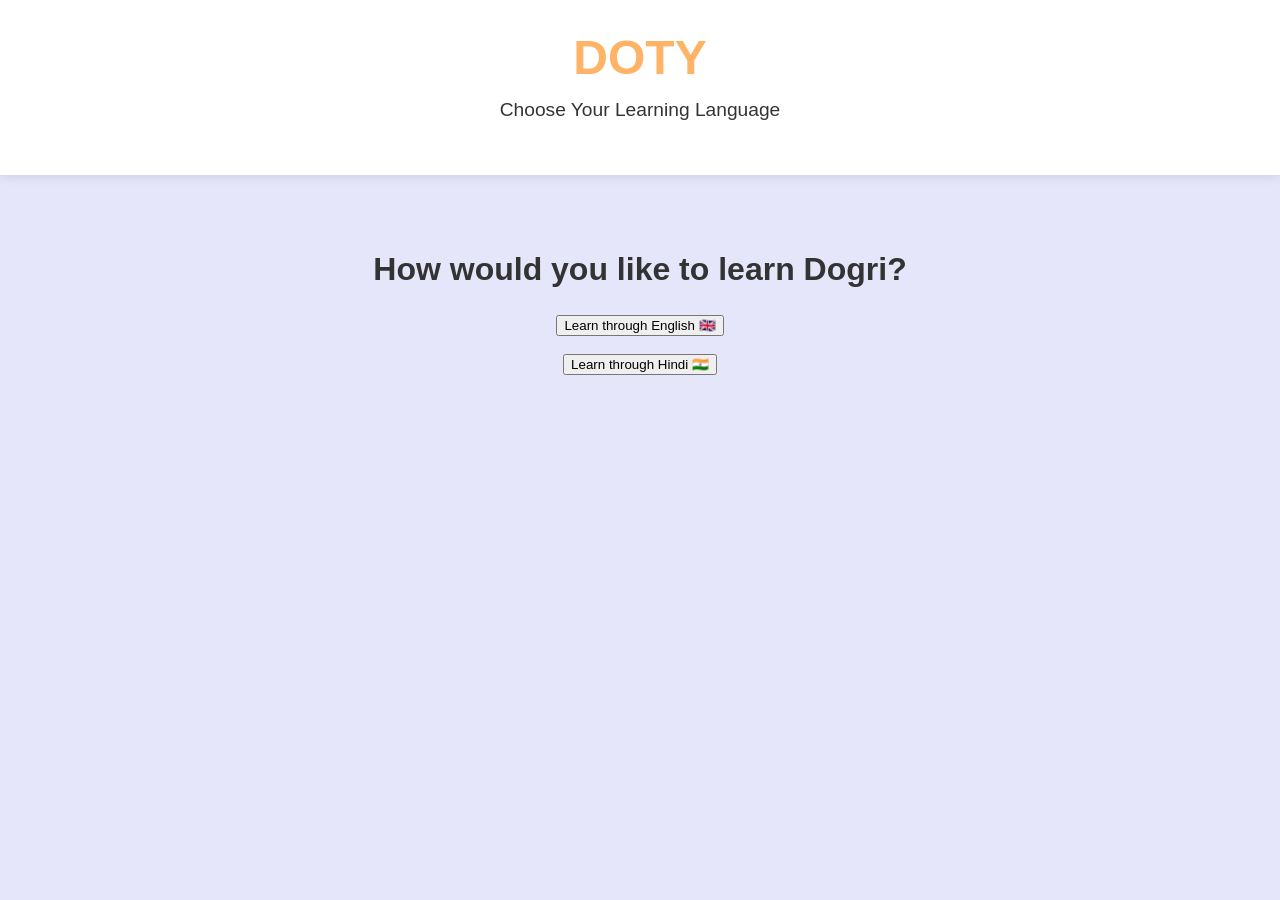
==== home.html @ e995af78 "Create home.html" ====
<!DOCTYPE html>
<html lang="en">
<head>
    <meta charset="UTF-8">
    <meta name="viewport" content="width=device-width, initial-scale=1.0">
    <title>Select Language - DOTY</title>
    <link rel="stylesheet" href="style.css">
</head>
<body>

<header>
    <h1>DOTY</h1>
    <p>Choose Your Learning Language</p>
</header>

<main>
    <h2>How would you like to learn Dogri?</h2>

    <button onclick="selectEnglish()">
        Learn through English 🇬🇧
    </button>

    <br><br>

    <button onclick="selectHindi()">
        Learn through Hindi 🇮🇳
    </button>
</main>

<script>
function selectEnglish() {
    alert("English mode selected!");
}

function selectHindi() {
    alert("Hindi mode selected!");
}
</script>

</body>
</html>
---- style.css ----
/* General Styling */
body {
    margin: 0;
    font-family: Arial, sans-serif;
    background-color: #E6E6FA; /* Lavender */
    color: #333;
    text-align: center;
}

/* Header */
header {
    background-color: white;
    padding: 30px;
    box-shadow: 0 2px 10px rgba(0,0,0,0.1);
}

header h1 {
    margin: 0;
    font-size: 3rem;
    color: #ffb366; /* Light orange */
}

header p {
    margin-top: 10px;
    font-size: 1.2rem;
}

/* Main Section */
main {
    padding: 50px 20px;
}

h2 {
    font-size: 2rem;
}

p {
    font-size: 1.1rem;
    line-height: 1.6;
}

/* Start Button */
#startButton {
    background-color: #ffb366;
    color: white;
    border: none;
    padding: 15px 30px;
    font-size: 1rem;
    border-radius: 30px;
    cursor: pointer;
    transition: 0.3s;
}

#startButton:hover {
    opacity: 0.85;
}
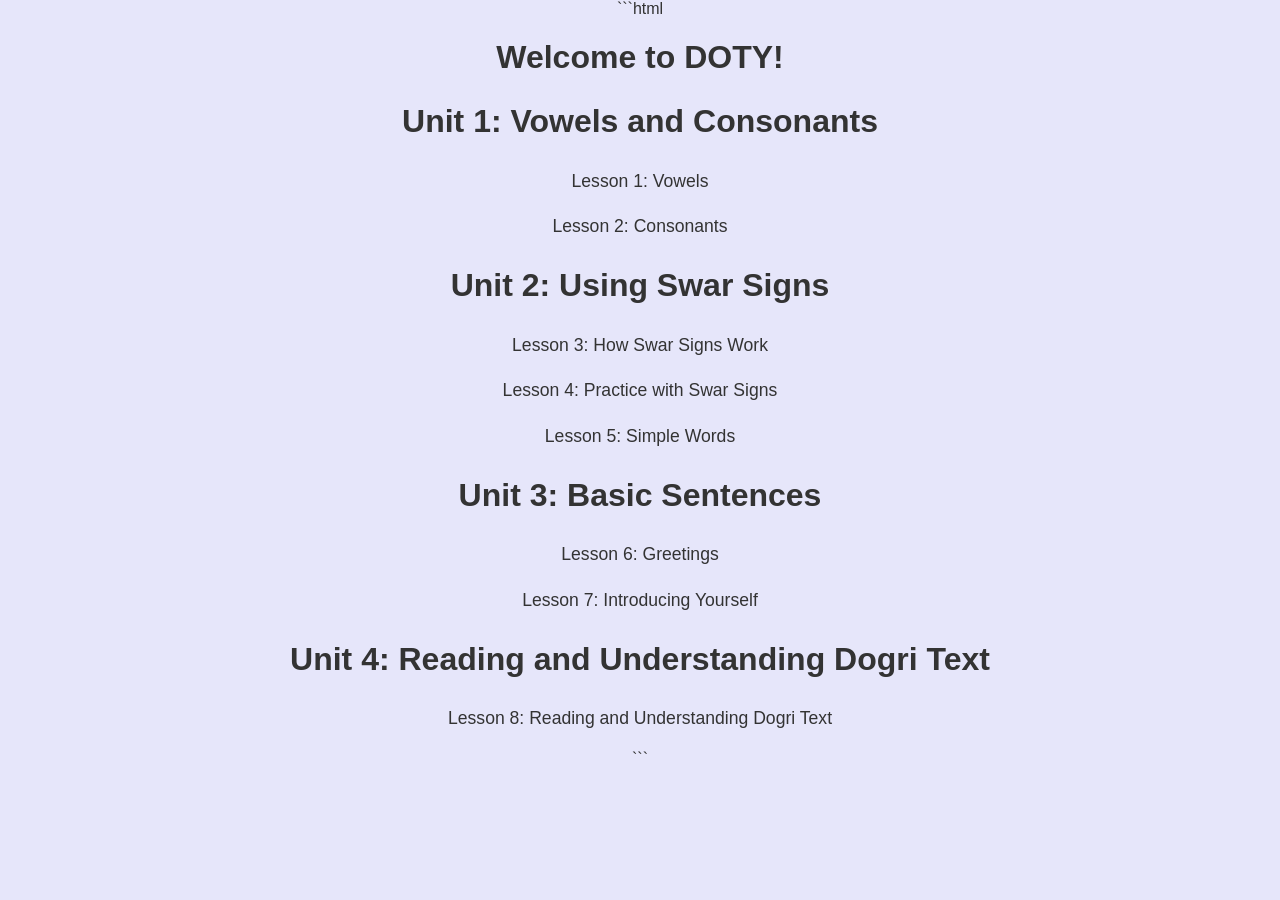
==== commit 707d7f38: "Update home.html" ====
--- a/home.html
+++ b/home.html
@@ -1,41 +1,32 @@
+```html
 <!DOCTYPE html>
-<html lang="en">
+<html>
 <head>
-    <meta charset="UTF-8">
-    <meta name="viewport" content="width=device-width, initial-scale=1.0">
-    <title>Select Language - DOTY</title>
+    <title>DOTY Home</title>
     <link rel="stylesheet" href="style.css">
 </head>
 <body>
 
-<header>
-    <h1>DOTY</h1>
-    <p>Choose Your Learning Language</p>
-</header>
+<h1>Welcome to DOTY!</h1>
 
-<main>
-    <h2>How would you like to learn Dogri?</h2>
+<h2>Unit 1: Vowels and Consonants</h2>
+<p>Lesson 1: Vowels</p>
+<p>Lesson 2: Consonants</p>
 
-    <button onclick="selectEnglish()">
-        Learn through English 🇬🇧
-    </button>
+<h2>Unit 2: Using Swar Signs</h2>
+<p>Lesson 3: How Swar Signs Work</p>
+<p>Lesson 4: Practice with Swar Signs</p>
+<p>Lesson 5: Simple Words</p>
 
-    <br><br>
+<h2>Unit 3: Basic Sentences</h2>
+<p>Lesson 6: Greetings</p>
+<p>Lesson 7: Introducing Yourself</p>
 
-    <button onclick="selectHindi()">
-        Learn through Hindi 🇮🇳
-    </button>
-</main>
-
-<script>
-function selectEnglish() {
-    alert("English mode selected!");
-}
-
-function selectHindi() {
-    alert("Hindi mode selected!");
-}
-</script>
+<h2>Unit 4: Reading and Understanding Dogri Text</h2>
+<p>Lesson 8: Reading and Understanding Dogri Text</p>
 
 </body>
 </html>
+```
+
+   
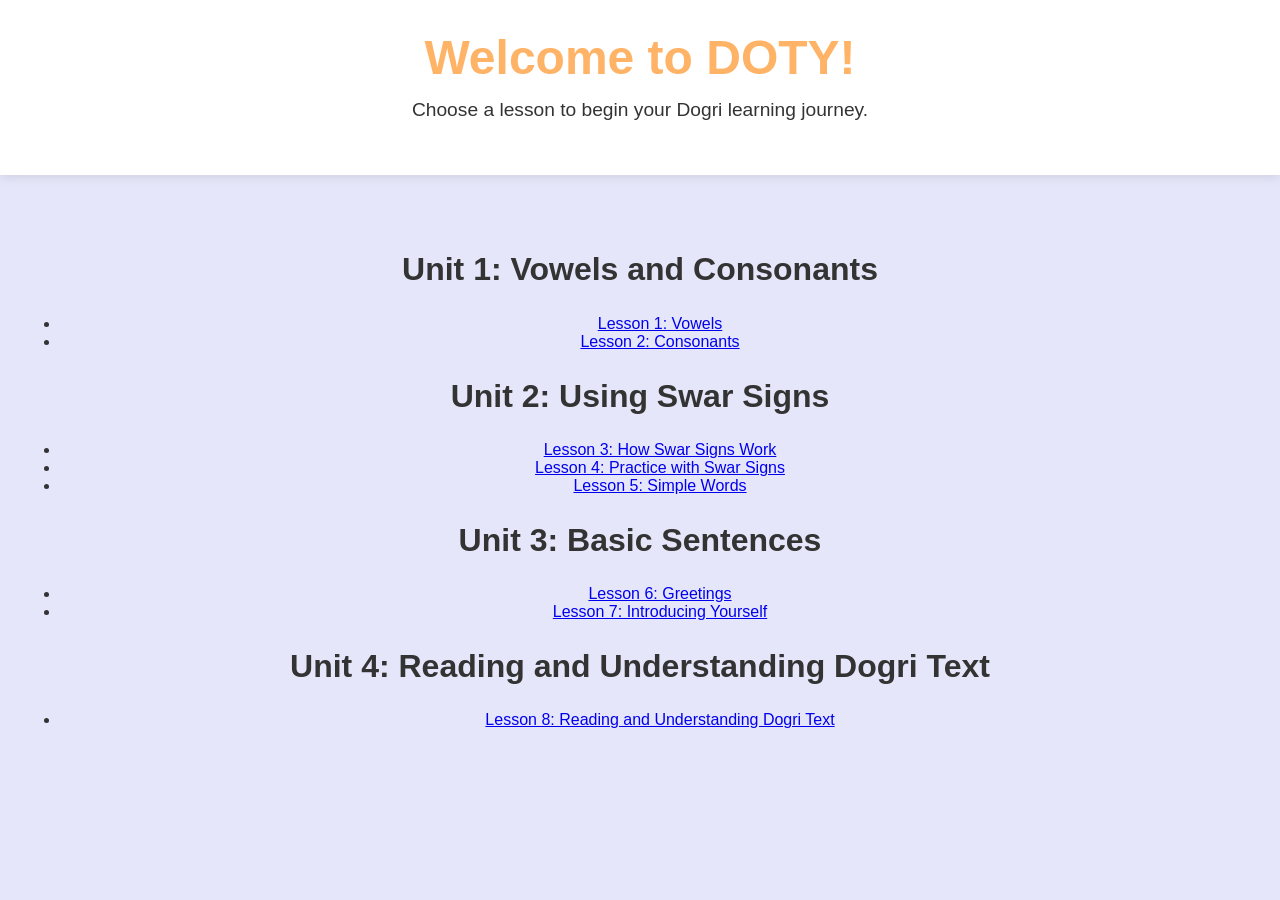
==== commit f11fb3d1: "Update home.html" ====
--- a/home.html
+++ b/home.html
@@ -1,32 +1,46 @@
-```html
 <!DOCTYPE html>
-<html>
+<html lang="en">
 <head>
+    <meta charset="UTF-8">
+    <meta name="viewport" content="width=device-width, initial-scale=1.0">
     <title>DOTY Home</title>
     <link rel="stylesheet" href="style.css">
 </head>
 <body>
 
-<h1>Welcome to DOTY!</h1>
+<header>
+    <h1>Welcome to DOTY!</h1>
+    <p>Choose a lesson to begin your Dogri learning journey.</p>
+</header>
 
-<h2>Unit 1: Vowels and Consonants</h2>
-<p>Lesson 1: Vowels</p>
-<p>Lesson 2: Consonants</p>
+<main>
 
-<h2>Unit 2: Using Swar Signs</h2>
-<p>Lesson 3: How Swar Signs Work</p>
-<p>Lesson 4: Practice with Swar Signs</p>
-<p>Lesson 5: Simple Words</p>
+    <h2>Unit 1: Vowels and Consonants</h2>
+    <ul>
+        <li><a href="lessons/lesson1.html">Lesson 1: Vowels</a></li>
+        <li><a href="lessons/lesson2.html">Lesson 2: Consonants</a></li>
+    </ul>
 
-<h2>Unit 3: Basic Sentences</h2>
-<p>Lesson 6: Greetings</p>
-<p>Lesson 7: Introducing Yourself</p>
+    <h2>Unit 2: Using Swar Signs</h2>
+    <ul>
+        <li><a href="lessons/lesson3.html">Lesson 3: How Swar Signs Work</a></li>
+        <li><a href="lessons/lesson4.html">Lesson 4: Practice with Swar Signs</a></li>
+        <li><a href="lessons/lesson5.html">Lesson 5: Simple Words</a></li>
+    </ul>
 
-<h2>Unit 4: Reading and Understanding Dogri Text</h2>
-<p>Lesson 8: Reading and Understanding Dogri Text</p>
+    <h2>Unit 3: Basic Sentences</h2>
+    <ul>
+        <li><a href="lessons/lesson6.html">Lesson 6: Greetings</a></li>
+        <li><a href="lessons/lesson7.html">Lesson 7: Introducing Yourself</a></li>
+    </ul>
+
+    <h2>Unit 4: Reading and Understanding Dogri Text</h2>
+    <ul>
+        <li><a href="lessons/lesson8.html">Lesson 8: Reading and Understanding Dogri Text</a></li>
+    </ul>
+
+</main>
 
 </body>
 </html>
-```
-
    
